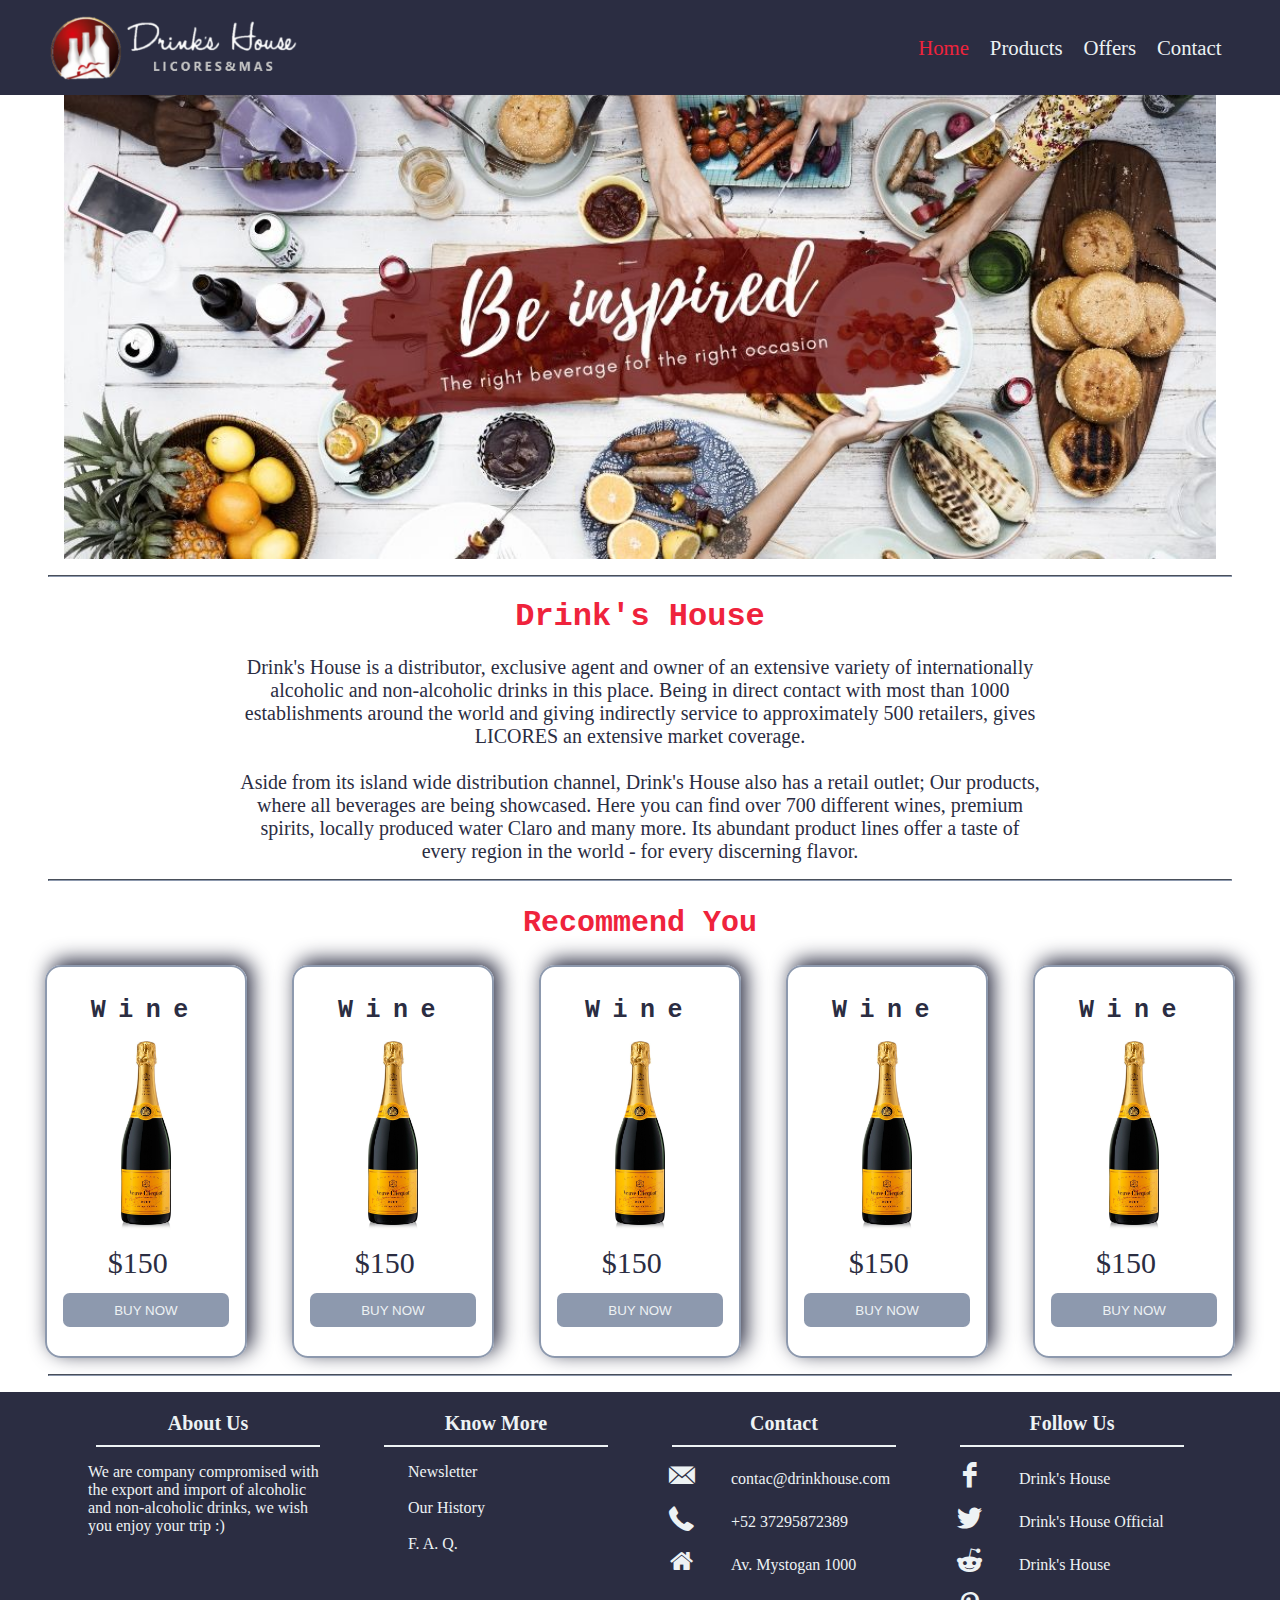
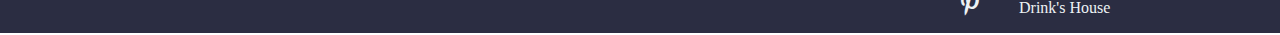
==== index.html @ a392b7d9 "Index.html" ====
<!DOCTYPE html>
<html lang="en">
<head>
    <meta charset="UTF-8">
    <meta http-equiv="X-UA-Compatible" content="IE=edge">
    <meta name="viewport" content="width=device-width, initial-scale=1.0">
    <link rel="shortcut icon" href="/logo/icon.png" type="image/x-icon">
    <link rel="stylesheet" href="/style/style.css">
    <link rel="stylesheet" href="/Icons/fontello-1528e874/css/fontello.css">
    
    <title>Drink's House</title>
</head>
<body>
    <nav>
        <img src="/logo/logo.png" alt="Logo">
        <ul class="nav-options">
            <li><a href="/index.html" class="active">Home</a></li>
            <li><a href="/links/products/product.html">Products</a></li>
            <li><a href="/links/offers/offers.html">Offers</a></li>
            <li><a href="/links/contact/contact.html">Contact</a></li>
        </ul>
    </nav>
    <div class="slide">
        <img src="/img/img1.jpg" alt="Img1">
    </div>
    <hr>
    <div class="about-us">
        <h1>Drink's House</h1>
        <p>Drink's House is a distributor, exclusive agent and owner of an extensive variety of internationally alcoholic and non-alcoholic drinks in this place. Being in direct contact with most than 1000 establishments around the world and giving indirectly service to approximately 500 retailers, gives LICORES an extensive market coverage. 
        <br>
        <br>
        Aside from its island wide distribution channel, Drink's House also has a retail outlet; Our products, where all beverages are being showcased. Here you can find over 700 different wines, premium spirits, locally produced water Claro and many more. Its abundant product lines offer a taste of every region in the world - for every discerning flavor. </p>
    </div>
    <hr>
    <div class="recommend">
        <h2>Recommend You</h2>
        <div class="cards">
            <div class="card">
                <h3>Wine</h3>
                <img src="/products/item1.jpg" alt="Vino">
                <span>$150</span>
                <button>BUY NOW</button>
            </div>
            <div class="card">
                <h3>Wine</h3>
                <img src="/products/item1.jpg" alt="Vino">
                <span>$150</span>
                <button>BUY NOW</button>
            </div>
            <div class="card">
                <h3>Wine</h3>
                <img src="/products/item1.jpg" alt="Vino">
                <span>$150</span>
                <button>BUY NOW</button>
            </div>
            <div class="card">
                <h3>Wine</h3>
                <img src="/products/item1.jpg" alt="Vino">
                <span>$150</span>
                <button>BUY NOW</button>
            </div>
            <div class="card">
            <h3>Wine</h3>
                <img src="/products/item1.jpg" alt="Vino">
                <span>$150</span>
                <button>BUY NOW</button>
            </div>
        </div>
    </div>
    <hr>
    <footer>
        <div class="ins-footer">
            <div>
                <h4>About Us</h4>
                <hr>
                <p>We are company compromised with the export and import of alcoholic and non-alcoholic drinks, we wish you enjoy your trip :)</p>
            </div>
            <div>
                <h4>Know More</h4>
                <hr>
                <p>
                    <span><a href="#">Newsletter</a></span>
                    <br>
                    <br>
                    <span><a href="#">Our History</a></span>
                    <br>
                    <br>
                    <span><a href="#">F. A. Q.</a></span>
                </p>
            </div>
            <div>
                <h4>Contact</h4>
                <hr>
                <p>
                    <span class="icon-email">contac@drinkhouse.com</span>
                    <br>
                    <br>
                    <span class="icon-phone">+52 37295872389</span>
                    <br>
                    <br>
                    <span class="icon-home">Av. Mystogan 1000</span>
                </p>  
            </div>
            <div>
                <h4>Follow Us</h4>
                <hr>
                <p>
                    <span class="icon-facebook"><a href="https://web.facebook.com/"  target="_blank">Drink's House</a></span><br><br>
                    <span class="icon-twitter"><a href="https://twitter.com" target="_blank">Drink's House Official</a></span><br><br>
                    <span class="icon-reddit-alien"><a href="https://reddit.com" target="_blank">Drink's House</a></span><br><br>
                    <span class="icon-pinterest"><a href="https://pinterest.com" target="_blank">Drink's House</a></span>
                </p>
            </div>
        </div>
    </footer>
</body>
</html>
---- style/style.css ----
body{margin:0%;padding:0%}nav{background-color:#2b2d42ff;display:-webkit-box;display:-ms-flexbox;display:flex;-webkit-box-pack:justify;-ms-flex-pack:justify;justify-content:space-between}nav img{width:250px;height:auto;margin:0em 0 0 3em}nav .nav-options{display:-webkit-box;display:-ms-flexbox;display:flex;list-style:none;padding:0;margin:0em 3em 0 0}nav .nav-options li{-ms-flex-item-align:center;-ms-grid-row-align:center;align-self:center}nav .nav-options li a{text-decoration:none;color:#edf2f4ff;margin:0em .5em;font-family:"Chango",cursive;font-size:1.3em}nav .nav-options li a:hover{color:#ef233cff}nav .nav-options li .active{color:#ef233cff}.slide{display:-webkit-box;display:-ms-flexbox;display:flex;-webkit-box-pack:center;-ms-flex-pack:center;justify-content:center}.slide img{width:90%;height:auto;position:relative}hr{margin:1em 3em;border-color:#8d99aeff}.about-us{margin:0% 4em}.about-us h1{color:#ef233cff;text-align:center;font-family:"Syne Mono",monospace}.about-us p{font-size:20px;color:#2b2d42ff;text-align:center;width:70%;margin:0em auto;font-family:"Chango",cursive}.recommend h2{color:#ef233cff;text-align:center;font-family:"Syne Mono",monospace;font-size:30px}.recommend .cards{display:-webkit-box;display:-ms-flexbox;display:flex;-webkit-box-pack:space-evenly;-ms-flex-pack:space-evenly;justify-content:space-evenly}.recommend .cards .card{border:2px solid #8d99aeff;-webkit-box-shadow:5px -5px 20px #2b2d42ff;box-shadow:5px -5px 20px #2b2d42ff;border-radius:1em;padding:1em;width:13%}.recommend .cards .card h3{color:#2b2d42ff;text-align:center;font-family:"Syne Mono",monospace;font-size:25px;letter-spacing:.5em;margin:.5em}.recommend .cards .card img{width:50px;height:auto;display:block;margin:1em auto}.recommend .cards .card span{color:#2b2d42ff;font-family:"Chango",cursive;margin:1em 1.5em;font-size:30px}.recommend .cards .card button{color:#edf2f4ff;text-align:center;width:100%;padding:.7em 0;margin:1em 0;border:none;background-color:#8d99aeff;border-radius:.5em}.recommend .cards .card button:hover{font-weight:bolder;background-color:#2b2d42ff}footer{background-color:#2b2d42ff}footer .ins-footer{width:90%;margin:0 auto;display:-ms-grid;display:grid;-ms-grid-columns:(25%)[4];grid-template-columns:repeat(4, 25%)}footer .ins-footer div h4{text-align:center;color:#edf2f4ff;font-size:20px;margin:1em 0 .5em 0}footer .ins-footer div hr{margin:0em 2em;border:1px solid #edf2f4ff}footer .ins-footer div p{margin:1em 1.5em;color:#edf2f4ff;text-justify:justify}footer .ins-footer div p span{margin-left:2em}footer .ins-footer div p span a{text-decoration:none;color:#edf2f4ff}footer .ins-footer div p span a:hover{color:#8d99aeff}footer .ins-footer div p span::before{font-size:25px;color:#edf2f4ff;position:relative;right:32px}footer .ins-footer div p span:hover{color:#8d99aeff}
/*# sourceMappingURL=style.css.map */
---- Icons/fontello-1528e874/css/fontello.css ----
@font-face {
  font-family: 'fontello';
  src: url('../font/fontello.eot?15136985');
  src: url('../font/fontello.eot?15136985#iefix') format('embedded-opentype'),
       url('../font/fontello.woff2?15136985') format('woff2'),
       url('../font/fontello.woff?15136985') format('woff'),
       url('../font/fontello.ttf?15136985') format('truetype'),
       url('../font/fontello.svg?15136985#fontello') format('svg');
  font-weight: normal;
  font-style: normal;
}
/* Chrome hack: SVG is rendered more smooth in Windozze. 100% magic, uncomment if you need it. */
/* Note, that will break hinting! In other OS-es font will be not as sharp as it could be */
/*
@media screen and (-webkit-min-device-pixel-ratio:0) {
  @font-face {
    font-family: 'fontello';
    src: url('../font/fontello.svg?15136985#fontello') format('svg');
  }
}
*/
 
 [class^="icon-"]:before, [class*=" icon-"]:before {
  font-family: "fontello";
  font-style: normal;
  font-weight: normal;
  speak: never;
 
  display: inline-block;
  text-decoration: inherit;
  width: 1em;
  margin-right: .2em;
  text-align: center;
  /* opacity: .8; */
 
  /* For safety - reset parent styles, that can break glyph codes*/
  font-variant: normal;
  text-transform: none;
 
  /* fix buttons height, for twitter bootstrap */
  line-height: 1em;
 
  /* Animation center compensation - margins should be symmetric */
  /* remove if not needed */
  margin-left: .2em;
 
  /* you can be more comfortable with increased icons size */
  /* font-size: 120%; */
 
  /* Font smoothing. That was taken from TWBS */
  -webkit-font-smoothing: antialiased;
  -moz-osx-font-smoothing: grayscale;
 
  /* Uncomment for 3D effect */
  /* text-shadow: 1px 1px 1px rgba(127, 127, 127, 0.3); */
}
 
.icon-facebook:before { content: '\e800'; } /* '' */
.icon-twitter:before { content: '\e802'; } /* '' */
.icon-email:before { content: '\e803'; } /* '' */
.icon-phone:before { content: '\e804'; } /* '' */
.icon-home:before { content: '\e805'; } /* '' */
.icon-pinterest:before { content: '\f231'; } /* '' */
.icon-reddit-alien:before { content: '\f281'; } /* '' */
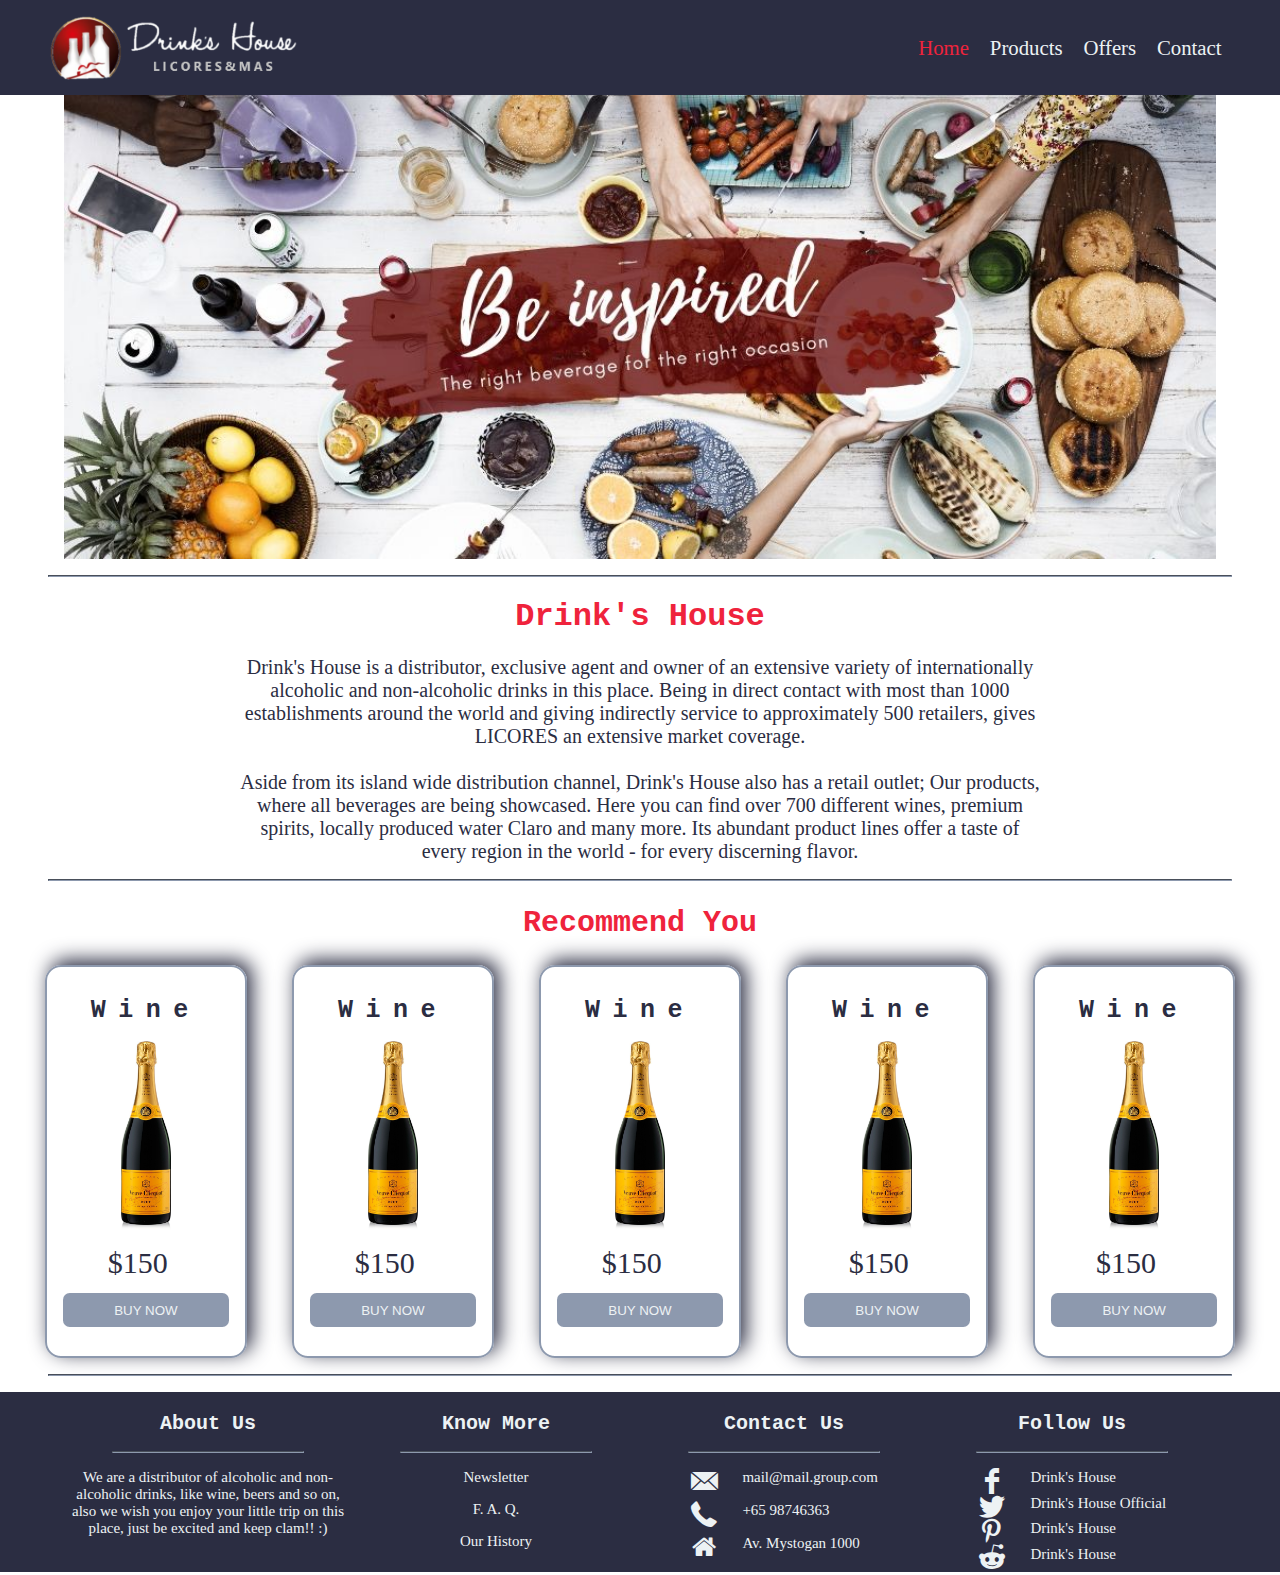
==== commit 672e878a: "Responsive" ====
--- a/index.html
+++ b/index.html
@@ -4,24 +4,23 @@
     <meta charset="UTF-8">
     <meta http-equiv="X-UA-Compatible" content="IE=edge">
     <meta name="viewport" content="width=device-width, initial-scale=1.0">
-    <link rel="shortcut icon" href="/logo/icon.png" type="image/x-icon">
-    <link rel="stylesheet" href="/style/style.css">
-    <link rel="stylesheet" href="/Icons/fontello-1528e874/css/fontello.css">
-    
+    <link rel="shortcut icon" href="logo/icon.png" type="image/x-icon">
+    <link rel="stylesheet" href="style/style.css">
+    <link rel="stylesheet" href="Icons/fontello-1528e874/css/fontello.css">
     <title>Drink's House</title>
 </head>
 <body>
     <nav>
-        <img src="/logo/logo.png" alt="Logo">
+        <img src="logo/logo.png" alt="Logo">
         <ul class="nav-options">
-            <li><a href="/index.html" class="active">Home</a></li>
-            <li><a href="/links/products/product.html">Products</a></li>
-            <li><a href="/links/offers/offers.html">Offers</a></li>
-            <li><a href="/links/contact/contact.html">Contact</a></li>
+            <li><a href="index.html" class="active">Home</a></li>
+            <li><a href="links/products/product.html">Products</a></li>
+            <li><a href="links/offers/offers.html">Offers</a></li>
+            <li><a href="links/contact/contact.html">Contact</a></li>
         </ul>
     </nav>
     <div class="slide">
-        <img src="/img/img1.jpg" alt="Img1">
+        <img src="img/img1.jpg" alt="Img1">
     </div>
     <hr>
     <div class="about-us">
@@ -37,31 +36,31 @@
         <div class="cards">
             <div class="card">
                 <h3>Wine</h3>
-                <img src="/products/item1.jpg" alt="Vino">
+                <img src="products/item1.jpg" alt="Vino">
                 <span>$150</span>
                 <button>BUY NOW</button>
             </div>
             <div class="card">
                 <h3>Wine</h3>
-                <img src="/products/item1.jpg" alt="Vino">
+                <img src="products/item1.jpg" alt="Vino">
                 <span>$150</span>
                 <button>BUY NOW</button>
             </div>
             <div class="card">
                 <h3>Wine</h3>
-                <img src="/products/item1.jpg" alt="Vino">
+                <img src="products/item1.jpg" alt="Vino">
                 <span>$150</span>
                 <button>BUY NOW</button>
             </div>
             <div class="card">
                 <h3>Wine</h3>
-                <img src="/products/item1.jpg" alt="Vino">
+                <img src="products/item1.jpg" alt="Vino">
                 <span>$150</span>
                 <button>BUY NOW</button>
             </div>
             <div class="card">
             <h3>Wine</h3>
-                <img src="/products/item1.jpg" alt="Vino">
+                <img src="products/item1.jpg" alt="Vino">
                 <span>$150</span>
                 <button>BUY NOW</button>
             </div>
@@ -69,49 +68,29 @@
     </div>
     <hr>
     <footer>
-        <div class="ins-footer">
-            <div>
-                <h4>About Us</h4>
-                <hr>
-                <p>We are company compromised with the export and import of alcoholic and non-alcoholic drinks, we wish you enjoy your trip :)</p>
-            </div>
-            <div>
-                <h4>Know More</h4>
-                <hr>
-                <p>
-                    <span><a href="#">Newsletter</a></span>
-                    <br>
-                    <br>
-                    <span><a href="#">Our History</a></span>
-                    <br>
-                    <br>
-                    <span><a href="#">F. A. Q.</a></span>
-                </p>
-            </div>
-            <div>
-                <h4>Contact</h4>
-                <hr>
-                <p>
-                    <span class="icon-email">contac@drinkhouse.com</span>
-                    <br>
-                    <br>
-                    <span class="icon-phone">+52 37295872389</span>
-                    <br>
-                    <br>
-                    <span class="icon-home">Av. Mystogan 1000</span>
-                </p>  
-            </div>
-            <div>
-                <h4>Follow Us</h4>
-                <hr>
-                <p>
-                    <span class="icon-facebook"><a href="https://web.facebook.com/"  target="_blank">Drink's House</a></span><br><br>
-                    <span class="icon-twitter"><a href="https://twitter.com" target="_blank">Drink's House Official</a></span><br><br>
-                    <span class="icon-reddit-alien"><a href="https://reddit.com" target="_blank">Drink's House</a></span><br><br>
-                    <span class="icon-pinterest"><a href="https://pinterest.com" target="_blank">Drink's House</a></span>
-                </p>
-            </div>
+        <div class="col1">
+            <h4>About Us</h4><hr>
+            <p>We are a distributor of alcoholic and non-alcoholic drinks, like wine, beers and so on, also we wish you enjoy your little trip on this place, just be excited and keep clam!! :)</p>
+        </div>
+        <div class="col2">
+            <h4>Know More</h4><hr>
+            <a href="#">Newsletter</a>
+            <a href="#">F. A. Q.</a>
+            <a href="#">Our History</a>
+        </div>
+        <div class="col3">
+            <h4>Contact Us</h4><hr>
+            <span class="icon-email">mail@mail.group.com</span>
+            <span class="icon-phone">+65 98746363</span>
+            <span class="icon-home">Av. Mystogan 1000</span>
+        </div>
+        <div class="col4">
+            <h4>Follow Us</h4><hr>
+            <a href="#" class="icon-facebook"><span>Drink's House</span></a>
+            <a href="#" class="icon-twitter"><span>Drink's House Official</span></a>
+            <a href="#" class="icon-pinterest"><span>Drink's House</span></a>
+            <a href="#" class="icon-reddit-alien"><span>Drink's House</span></a>
         </div>
     </footer>
 </body>
-</html>+</html>
--- a/style/style.css
+++ b/style/style.css
@@ -1,2 +1,2 @@
-body{margin:0%;padding:0%}nav{background-color:#2b2d42ff;display:-webkit-box;display:-ms-flexbox;display:flex;-webkit-box-pack:justify;-ms-flex-pack:justify;justify-content:space-between}nav img{width:250px;height:auto;margin:0em 0 0 3em}nav .nav-options{display:-webkit-box;display:-ms-flexbox;display:flex;list-style:none;padding:0;margin:0em 3em 0 0}nav .nav-options li{-ms-flex-item-align:center;-ms-grid-row-align:center;align-self:center}nav .nav-options li a{text-decoration:none;color:#edf2f4ff;margin:0em .5em;font-family:"Chango",cursive;font-size:1.3em}nav .nav-options li a:hover{color:#ef233cff}nav .nav-options li .active{color:#ef233cff}.slide{display:-webkit-box;display:-ms-flexbox;display:flex;-webkit-box-pack:center;-ms-flex-pack:center;justify-content:center}.slide img{width:90%;height:auto;position:relative}hr{margin:1em 3em;border-color:#8d99aeff}.about-us{margin:0% 4em}.about-us h1{color:#ef233cff;text-align:center;font-family:"Syne Mono",monospace}.about-us p{font-size:20px;color:#2b2d42ff;text-align:center;width:70%;margin:0em auto;font-family:"Chango",cursive}.recommend h2{color:#ef233cff;text-align:center;font-family:"Syne Mono",monospace;font-size:30px}.recommend .cards{display:-webkit-box;display:-ms-flexbox;display:flex;-webkit-box-pack:space-evenly;-ms-flex-pack:space-evenly;justify-content:space-evenly}.recommend .cards .card{border:2px solid #8d99aeff;-webkit-box-shadow:5px -5px 20px #2b2d42ff;box-shadow:5px -5px 20px #2b2d42ff;border-radius:1em;padding:1em;width:13%}.recommend .cards .card h3{color:#2b2d42ff;text-align:center;font-family:"Syne Mono",monospace;font-size:25px;letter-spacing:.5em;margin:.5em}.recommend .cards .card img{width:50px;height:auto;display:block;margin:1em auto}.recommend .cards .card span{color:#2b2d42ff;font-family:"Chango",cursive;margin:1em 1.5em;font-size:30px}.recommend .cards .card button{color:#edf2f4ff;text-align:center;width:100%;padding:.7em 0;margin:1em 0;border:none;background-color:#8d99aeff;border-radius:.5em}.recommend .cards .card button:hover{font-weight:bolder;background-color:#2b2d42ff}footer{background-color:#2b2d42ff}footer .ins-footer{width:90%;margin:0 auto;display:-ms-grid;display:grid;-ms-grid-columns:(25%)[4];grid-template-columns:repeat(4, 25%)}footer .ins-footer div h4{text-align:center;color:#edf2f4ff;font-size:20px;margin:1em 0 .5em 0}footer .ins-footer div hr{margin:0em 2em;border:1px solid #edf2f4ff}footer .ins-footer div p{margin:1em 1.5em;color:#edf2f4ff;text-justify:justify}footer .ins-footer div p span{margin-left:2em}footer .ins-footer div p span a{text-decoration:none;color:#edf2f4ff}footer .ins-footer div p span a:hover{color:#8d99aeff}footer .ins-footer div p span::before{font-size:25px;color:#edf2f4ff;position:relative;right:32px}footer .ins-footer div p span:hover{color:#8d99aeff}
+body{margin:0%;padding:0%}nav{background-color:#2b2d42ff;display:-webkit-box;display:-ms-flexbox;display:flex;-webkit-box-pack:justify;-ms-flex-pack:justify;justify-content:space-between;width:100%}nav img{width:250px;height:auto;margin:0em 0 0 3em}nav .nav-options{display:-webkit-box;display:-ms-flexbox;display:flex;list-style:none;padding:0;margin:0em 3em 0 0}nav .nav-options li{-ms-flex-item-align:center;-ms-grid-row-align:center;align-self:center}nav .nav-options li a{text-decoration:none;color:#edf2f4ff;margin:0em .5em;font-family:"Chango",cursive;font-size:1.3em}nav .nav-options li a:hover{color:#ef233cff}nav .nav-options li .active{color:#ef233cff}@media (max-width: 800px){nav{font-size:11.5px}nav img{width:120px;height:auto}}@media (max-width: 500px){nav{font-size:8px}nav img{width:100px;height:auto}}.slide{display:-webkit-box;display:-ms-flexbox;display:flex;-webkit-box-pack:center;-ms-flex-pack:center;justify-content:center}.slide img{width:90%;height:auto;position:relative}hr{margin:1em 3em;border-color:#8d99aeff}.about-us{margin:0% 4em}.about-us h1{color:#ef233cff;text-align:center;font-family:"Syne Mono",monospace}.about-us p{font-size:20px;color:#2b2d42ff;text-align:center;width:70%;margin:0em auto;font-family:"Chango",cursive}@media (max-width: 800px){.about-us h1{font-size:20px}.about-us p{font-size:14px;width:90%}}.recommend h2{color:#ef233cff;text-align:center;font-family:"Syne Mono",monospace;font-size:30px}.recommend .cards{display:-webkit-box;display:-ms-flexbox;display:flex;-webkit-box-pack:space-evenly;-ms-flex-pack:space-evenly;justify-content:space-evenly}.recommend .cards .card{border:2px solid #8d99aeff;-webkit-box-shadow:5px -5px 20px #2b2d42ff;box-shadow:5px -5px 20px #2b2d42ff;border-radius:1em;padding:1em;width:13%}.recommend .cards .card h3{color:#2b2d42ff;text-align:center;font-family:"Syne Mono",monospace;font-size:25px;letter-spacing:.5em;margin:.5em}.recommend .cards .card img{width:50px;height:auto;display:block;margin:1em auto}.recommend .cards .card span{color:#2b2d42ff;font-family:"Chango",cursive;margin:1em 1.5em;font-size:30px}.recommend .cards .card button{color:#edf2f4ff;text-align:center;width:100%;padding:.7em 0;margin:1em 0;border:none;background-color:#8d99aeff;border-radius:.5em}.recommend .cards .card button:hover{font-weight:bolder;background-color:#2b2d42ff}@media (max-width: 800px){.recommend h2{font-size:20px}.recommend .cards{-ms-flex-wrap:wrap;flex-wrap:wrap}.recommend .cards .card{width:22%;margin:1em 0}.recommend .cards .card h3{font-size:20px;margin:auto 0;text-align:center}.recommend .cards .card img{width:35px;height:auto}.recommend .cards .card span{font-size:25px;margin:0 0 0 1em}}@media (max-width: 500px){.recommend h2{font-size:20px}.recommend .cards{-ms-flex-wrap:wrap;flex-wrap:wrap}.recommend .cards .card{width:22%;margin:1em 1em}.recommend .cards .card h3{font-size:20px;margin:auto 0;text-align:center}.recommend .cards .card img{width:35px;height:auto}.recommend .cards .card span{font-size:25px;margin:0 0 0 .5em}}footer{padding:0 5%;background-color:#2b2d42ff;color:#edf2f4ff;display:-ms-grid;display:grid;-ms-grid-columns:(25%)[4];grid-template-columns:repeat(4, 25%)}footer .col1 h4{font-size:#edf2f4ff;font-size:20px;font-family:"Syne Mono",monospace;text-align:center;margin:1em 0 0 0}footer .col1 p{font-family:"Chango",cursive;font-size:15px;text-align:center}footer .col2 h4{font-size:#edf2f4ff;font-size:20px;font-family:"Syne Mono",monospace;text-align:center;margin:1em 0 0 0}footer .col2 a{color:#edf2f4ff;text-decoration:none;display:-webkit-box;display:-ms-flexbox;display:flex;font-size:15px;font-family:"Chango",cursive;margin:1em auto;-webkit-box-pack:center;-ms-flex-pack:center;justify-content:center}footer .col2 a:hover{color:#8d99aeff}footer .col3 h4{font-size:#edf2f4ff;font-size:20px;font-family:"Syne Mono",monospace;text-align:center;margin:1em 0 0 0}footer .col3 span{display:-webkit-box;display:-ms-flexbox;display:flex;font-family:"Chango",cursive;margin:0.5em 0;font-size:15px}footer .col3 span::before{font-size:2vw;margin:0em 1em 0 2em}footer .col4 a{text-decoration:none;color:#edf2f4ff;display:-webkit-box;display:-ms-flexbox;display:flex;font-family:"Chango",cursive;font-size:15px}footer .col4 a:hover{color:#8d99aeff}footer .col4 a:hover::before{color:#edf2f4ff}footer .col4 a::before{font-size:2vw;margin:0 1em 0 2em}footer .col4 h4{font-size:#edf2f4ff;font-size:20px;font-family:"Syne Mono",monospace;text-align:center;margin:1em 0 0 0}@media (max-width: 800px){footer{display:-ms-grid;display:grid;-ms-grid-columns:100%;grid-template-columns:100%}footer .col1{display:-webkit-box;display:-ms-flexbox;display:flex}footer .col1 h4{font-size:18px;width:100px}footer .col1 hr{margin:.5em}footer .col1 p{font-size:13px}footer .col1 a{font-size:13px}footer .col1 span{font-size:13px}footer .col2{display:-webkit-box;display:-ms-flexbox;display:flex}footer .col2 h4{font-size:18px;width:100px}footer .col2 hr{margin:.5em}footer .col2 p{font-size:13px}footer .col2 a{font-size:13px}footer .col2 span{font-size:13px}footer .col3{display:-webkit-box;display:-ms-flexbox;display:flex}footer .col3 h4{font-size:18px;width:100px}footer .col3 hr{margin:.5em}footer .col3 p{font-size:13px}footer .col3 a{font-size:13px}footer .col3 span{font-size:13px}footer .col3 span{display:block;margin:0 1em;text-align:center}footer .col3 span::before{font-size:15px}footer .col4{display:-webkit-box;display:-ms-flexbox;display:flex}footer .col4 h4{font-size:18px;width:100px}footer .col4 hr{margin:.5em}footer .col4 p{font-size:13px}footer .col4 a{font-size:13px}footer .col4 span{font-size:13px}footer .col4 a:hover::before{color:#8d99aeff}footer .col4 a::before{font-size:15px}footer .col4 a span{display:none}}
 /*# sourceMappingURL=style.css.map */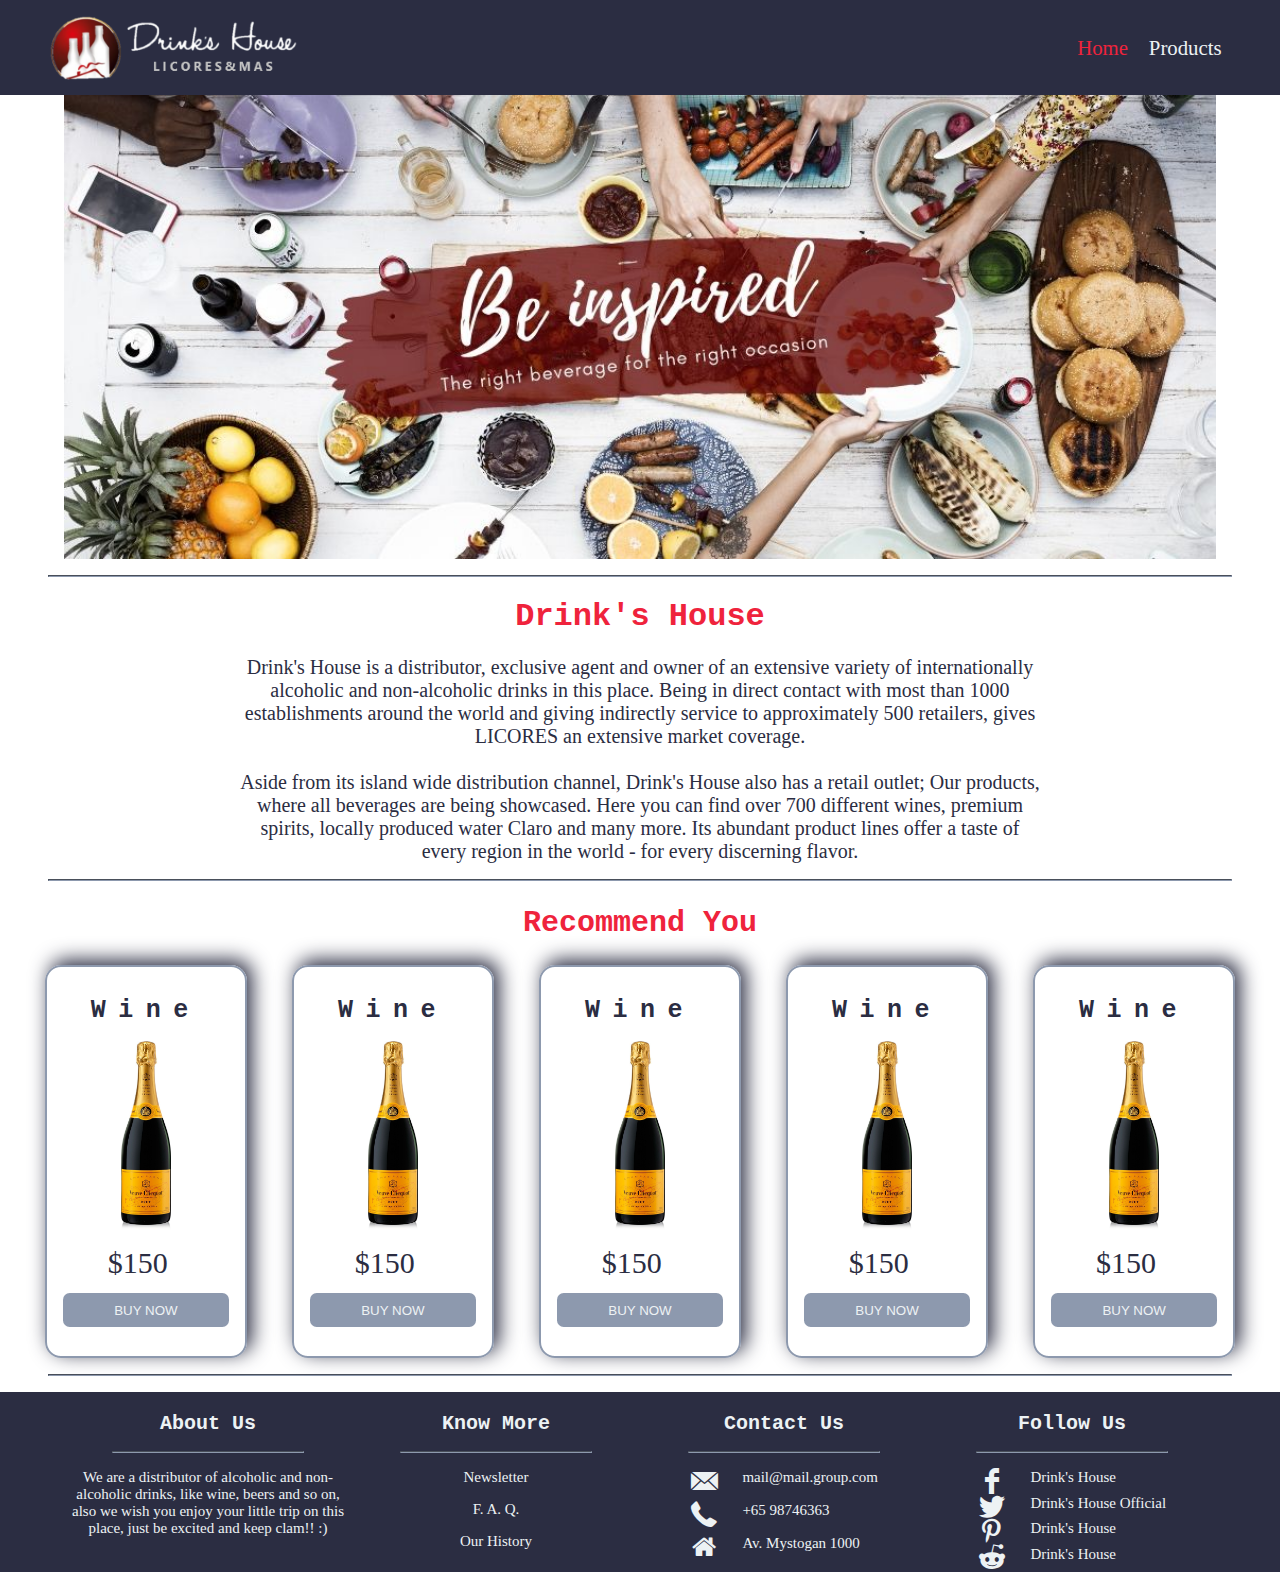
==== commit 61fd8bca: "FINAL" ====
--- a/index.html
+++ b/index.html
@@ -15,8 +15,6 @@
         <ul class="nav-options">
             <li><a href="index.html" class="active">Home</a></li>
             <li><a href="links/products/product.html">Products</a></li>
-            <li><a href="links/offers/offers.html">Offers</a></li>
-            <li><a href="links/contact/contact.html">Contact</a></li>
         </ul>
     </nav>
     <div class="slide">
